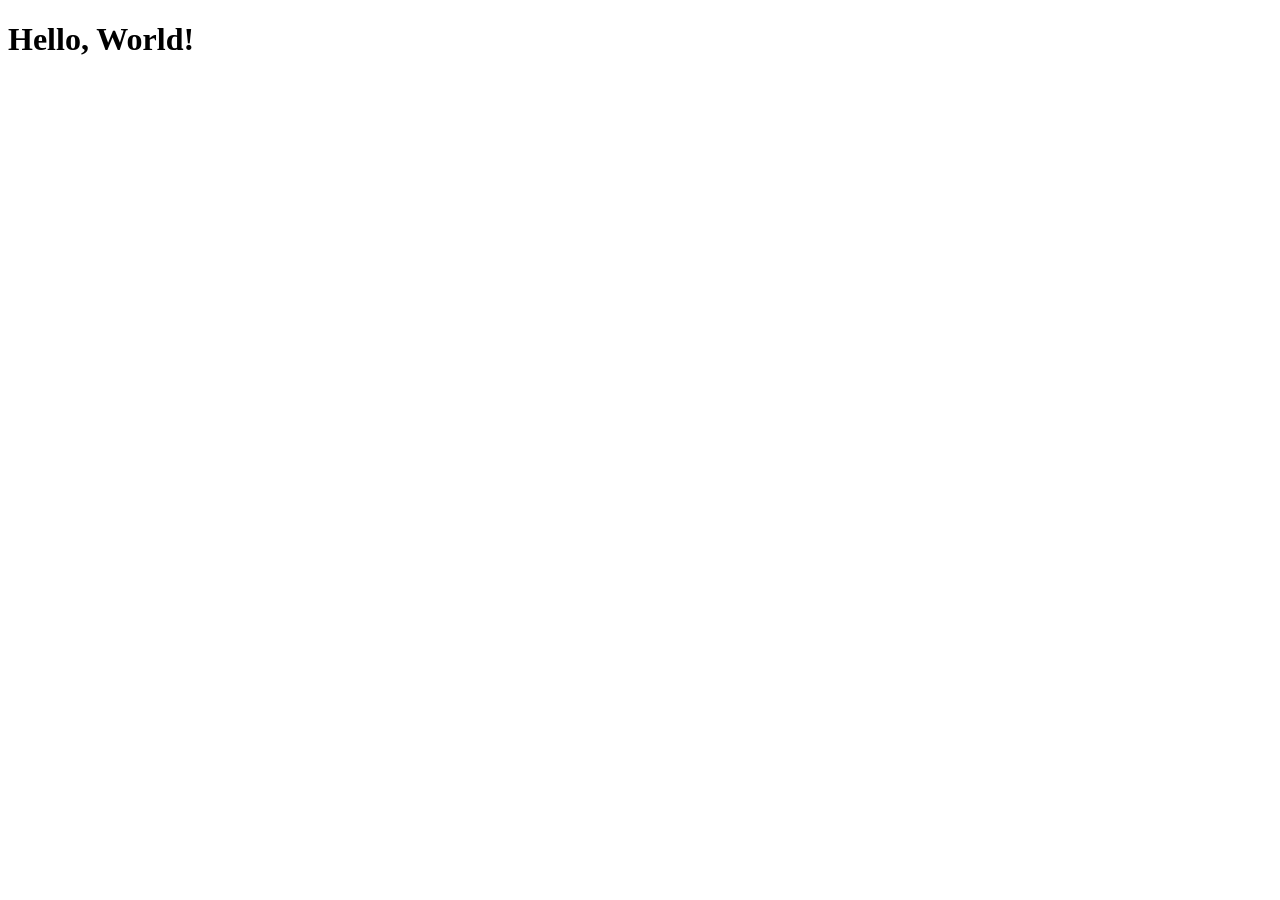
==== index.html @ 8eda67c2 "going through setup" ====
<!DOCTYPE html>
<html lang="en">
<head>
    <meta charset="UTF-8">
    <meta name="viewport" content="width=device-width, initial-scale=1.0">
    <title>Document</title>
</head>
<body>
    <h1>Hello, World!</h1>
</body>
</html>
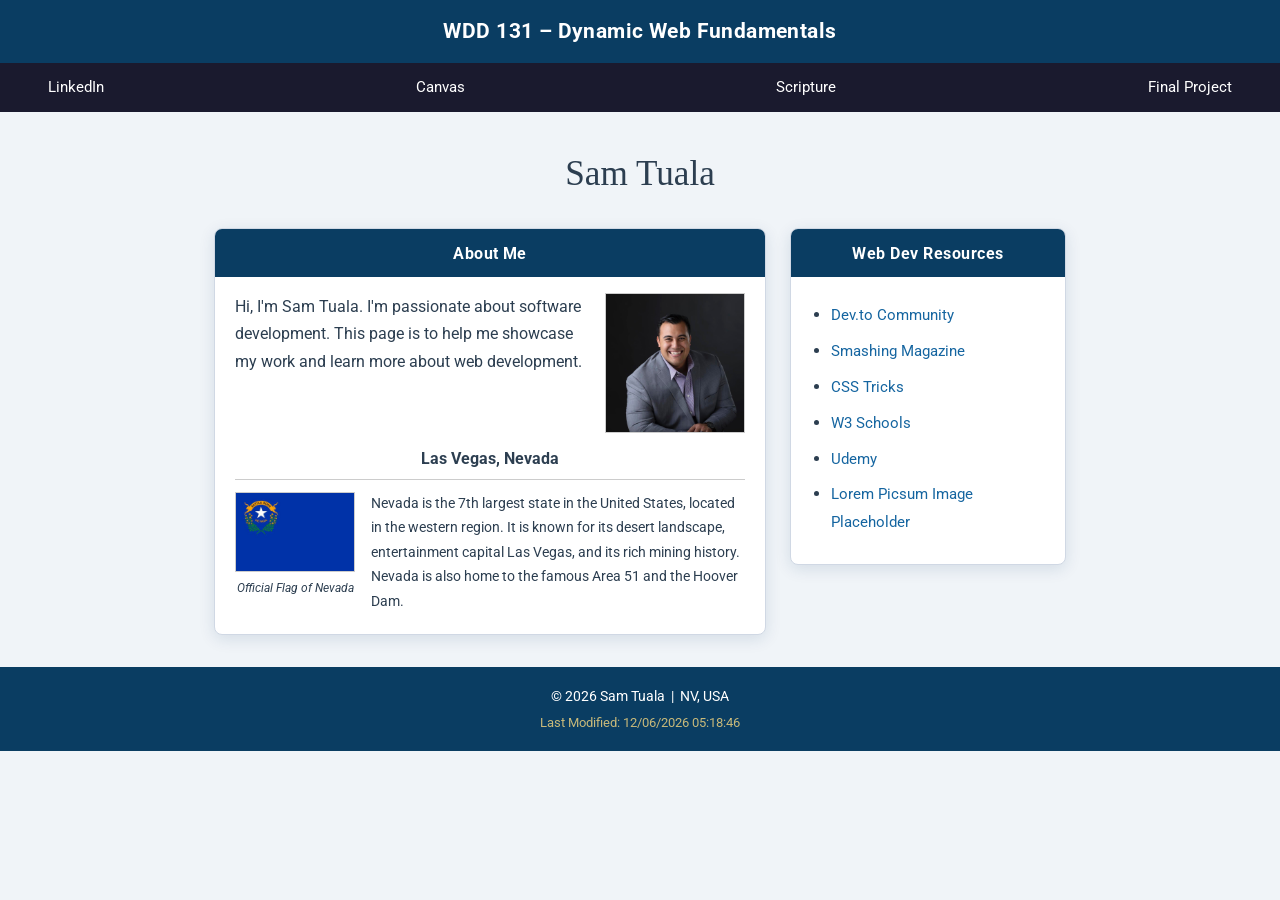
==== commit 0a7a49e5: "week01" ====
--- a/index.html
+++ b/index.html
@@ -1,11 +1,79 @@
 <!DOCTYPE html>
 <html lang="en">
+
 <head>
     <meta charset="UTF-8">
     <meta name="viewport" content="width=device-width, initial-scale=1.0">
-    <title>Document</title>
+    <title>WDD 131 – Dynamic Web Fundamentals – Sam Tuala</title>
+    <meta name="description"
+        content="WDD 131 – Dynamic Web Fundamentals | Sam Tuala | A course portfolio showcasing JavaScript, dynamic web design, and interactive page development.">
+    <meta name="author" content="Sam Tuala">
+    <link rel="preconnect" href="https://fonts.googleapis.com">
+    <link rel="preconnect" href="https://fonts.gstatic.com" crossorigin>
+    <link href="https://fonts.googleapis.com/css2?family=Roboto:ital,wght@0,100..900;1,100..900&display=swap" rel="stylesheet">
+    <link rel="stylesheet" href="styles/base.css">
+    <script src="scripts/getdates.js" defer></script>
 </head>
+
 <body>
-    <h1>Hello, World!</h1>
+
+    <header>
+        <span id="course-title">WDD 131 – Dynamic Web Fundamentals</span>
+        <nav>
+            <a href="https://www.linkedin.com" target="_blank">LinkedIn</a>
+            <a href="https://byupw.instructure.com/" target="_blank">Canvas</a>
+            <a href="https://www.churchofjesuschrist.org/study/scriptures/bofm/1-ne/1?lang=eng&id=p1#p1" target="_blank">Scripture</a>
+            <a href="final-project/index.html">Final Project</a>
+        </nav>
+    </header>
+
+    <main>
+        <h1>Sam Tuala</h1>
+
+        <div class="card-grid">
+
+            <section class="card">
+                <h2>About Me</h2>
+                <div class="card-body">
+                    <img src="images/profile.jpg" alt="Sam Tuala profile photo" class="profile-photo">
+                    <p>Hi, I'm Sam Tuala. I'm passionate about software development. This page is to
+                        help me showcase my work and learn more about web development.</p>
+
+                    <h3>Las Vegas, Nevada</h3>
+                    <div class="location-block">
+                        <figure>
+                            <img src="images/nv-flag.jpg" alt="Official Flag of Nevada">
+                            <figcaption>Official Flag of Nevada</figcaption>
+                        </figure>
+                        <p>Nevada is the 7th largest state in the United States, located in the western
+                            region. It is known for its desert landscape, entertainment capital Las Vegas,
+                            and its rich mining history. Nevada is also home to the famous Area 51 and
+                            the Hoover Dam.</p>
+                    </div>
+                </div>
+            </section>
+
+            <section class="card">
+                <h2>Web Dev Resources</h2>
+                <div class="card-body">
+                    <ul class="resource-list">
+                        <li><a href="https://dev.to" target="_blank">Dev.to Community</a></li>
+                        <li><a href="https://www.smashingmagazine.com" target="_blank">Smashing Magazine</a></li>
+                        <li><a href="https://css-tricks.com" target="_blank">CSS Tricks</a></li>
+                        <li><a href="https://www.w3schools.com" target="_blank">W3 Schools</a></li>
+                        <li><a href="https://www.udemy.com" target="_blank">Udemy</a></li>
+                        <li><a href="https://picsum.photos" target="_blank">Lorem Picsum Image Placeholder</a></li>
+                    </ul>
+                </div>
+            </section>
+
+        </div>
+    </main>
+
+    <footer>
+    <p>&copy; <span id="currentyear"></span> Sam Tuala &nbsp;|&nbsp; NV, USA</p>
+    <p id="lastModified"></p>
+</footer>
+
 </body>
 </html>
--- a/styles/base.css
+++ b/styles/base.css
@@ -0,0 +1,239 @@
+:root {
+    --primary-color: #0a3d62;
+    --secondary-color: #1565a0;
+    --accent-color: #e67e22;
+    --light-color: #f0f4f8;
+    --dark-color: #1a1a2e;
+    --text-color: #2c3e50;
+    --white-color: #ffffff;
+    --muted-color: #c8b97a;
+    --card-shadow: 0 4px 16px rgba(10, 61, 98, 0.12);
+    --font-heading: 'Playfair Display', Georgia, serif;
+    --font-body: "Roboto", sans-serif;
+    --max-width: 900px;
+    --radius: 8px;
+}
+
+/* =====================
+   RESET & BASE
+   ===================== */
+* {
+    margin: 0;
+    padding: 0;
+    box-sizing: border-box;
+}
+
+body {
+    font-family: var(--font-body);
+    font-weight: 400;
+    color: var(--text-color);
+    background-color: var(--light-color);
+    line-height: 1.7;
+}
+
+img {
+    display: block;
+    width: 100%;
+    height: auto;
+}
+
+/* =====================
+   HEADER
+   ===================== */
+header {
+    background-color: var(--primary-color);
+    color: var(--white-color);
+    text-align: center;
+}
+
+#course-title {
+    display: block;
+    font-family: var(--font-body);
+    font-size: 1.3rem;
+    font-weight: 700;
+    letter-spacing: 0.02em;
+    color: var(--white-color);
+    padding: 0.85rem 2rem;
+    background-color: var(--primary-color);
+}
+
+/* =====================
+   NAVIGATION
+   ===================== */
+header nav {
+    display: flex;
+    justify-content: space-between;
+    background-color: var(--dark-color);
+    padding: 0 2rem;
+}
+
+header nav a {
+    color: var(--white-color);
+    text-decoration: none;
+    font-family: var(--font-body);
+    font-weight: 400;
+    font-size: 0.95rem;
+    padding: 0.75rem 1rem;
+    display: inline-block;
+    transition: background-color 0.25s ease, color 0.25s ease;
+}
+
+header nav a:hover {
+    background-color: var(--secondary-color);
+    color: var(--white-color);
+}
+
+/* =====================
+   MAIN
+   ===================== */
+main {
+    max-width: var(--max-width);
+    margin: 2rem auto;
+    padding: 0 1.5rem;
+}
+
+main h1 {
+    font-family: var(--font-heading);
+    font-size: 2.2rem;
+    color: var(--text-color);
+    text-align: center;
+    margin-bottom: 1.5rem;
+    font-weight: 400;
+}
+
+/* =====================
+   CARD GRID
+   ===================== */
+.card-grid {
+    display: grid;
+    grid-template-columns: 2fr 1fr;
+    gap: 1.5rem;
+    align-items: start;
+}
+
+.card {
+    background-color: var(--white-color);
+    border-radius: var(--radius);
+    box-shadow: var(--card-shadow);
+    overflow: hidden;
+    border: 1px solid #d0d8e4;
+}
+
+.card h2 {
+    font-family: var(--font-body);
+    font-size: 1rem;
+    font-weight: 700;
+    color: var(--white-color);
+    background-color: var(--primary-color);
+    padding: 0.65rem 1rem;
+    text-align: center;
+    letter-spacing: 0.03em;
+}
+
+.card-body {
+    padding: 1rem 1.25rem 1.25rem;
+}
+
+/* =====================
+   PROFILE PHOTO (floated)
+   ===================== */
+.profile-photo {
+    float: right;
+    width: 140px;
+    height: auto;
+    margin: 0 0 0.75rem 1rem;
+    border: 1px solid #ccc;
+}
+
+/* =====================
+   LOCATION BLOCK
+   ===================== */
+.card h3 {
+    font-family: var(--font-body);
+    font-size: 1rem;
+    font-weight: 700;
+    color: var(--text-color);
+    text-align: center;
+    margin: 1.25rem 0 0.25rem;
+    padding-bottom: 0.4rem;
+    border-bottom: 1px solid #ccc;
+    clear: both;
+}
+
+.location-block {
+    display: flex;
+    gap: 1rem;
+    align-items: flex-start;
+    margin-top: 0.75rem;
+}
+
+.location-block figure {
+    flex-shrink: 0;
+    width: 120px;
+    text-align: center;
+}
+
+.location-block figure img {
+    width: 100%;
+    height: auto;
+    border: 1px solid #ccc;
+}
+
+.location-block figcaption {
+    font-size: 0.78rem;
+    color: var(--text-color);
+    margin-top: 0.3rem;
+    font-style: italic;
+}
+
+.location-block p {
+    font-size: 0.9rem;
+    line-height: 1.7;
+}
+
+/* =====================
+   RESOURCE LIST
+   ===================== */
+.resource-list {
+    list-style: disc;
+    padding-left: 1.25rem;
+    margin-top: 0.5rem;
+}
+
+.resource-list li {
+    margin-bottom: 0.5rem;
+}
+
+.resource-list a {
+    color: var(--secondary-color);
+    text-decoration: none;
+    font-size: 0.95rem;
+}
+
+.resource-list a:hover {
+    text-decoration: underline;
+}
+
+/* =====================
+   FOOTER
+   ===================== */
+footer {
+    background-color: var(--primary-color);
+    color: var(--white-color);
+    text-align: center;
+    padding: 1rem;
+    font-family: var(--font-body);
+    font-size: 0.9rem;
+    line-height: 1.9;
+    margin-top: 2rem;
+}
+
+footer p {
+    color: var(--white-color);
+    margin: 0;
+}
+
+#lastModified {
+    color: var(--muted-color);
+    font-size: 0.82rem;
+}
